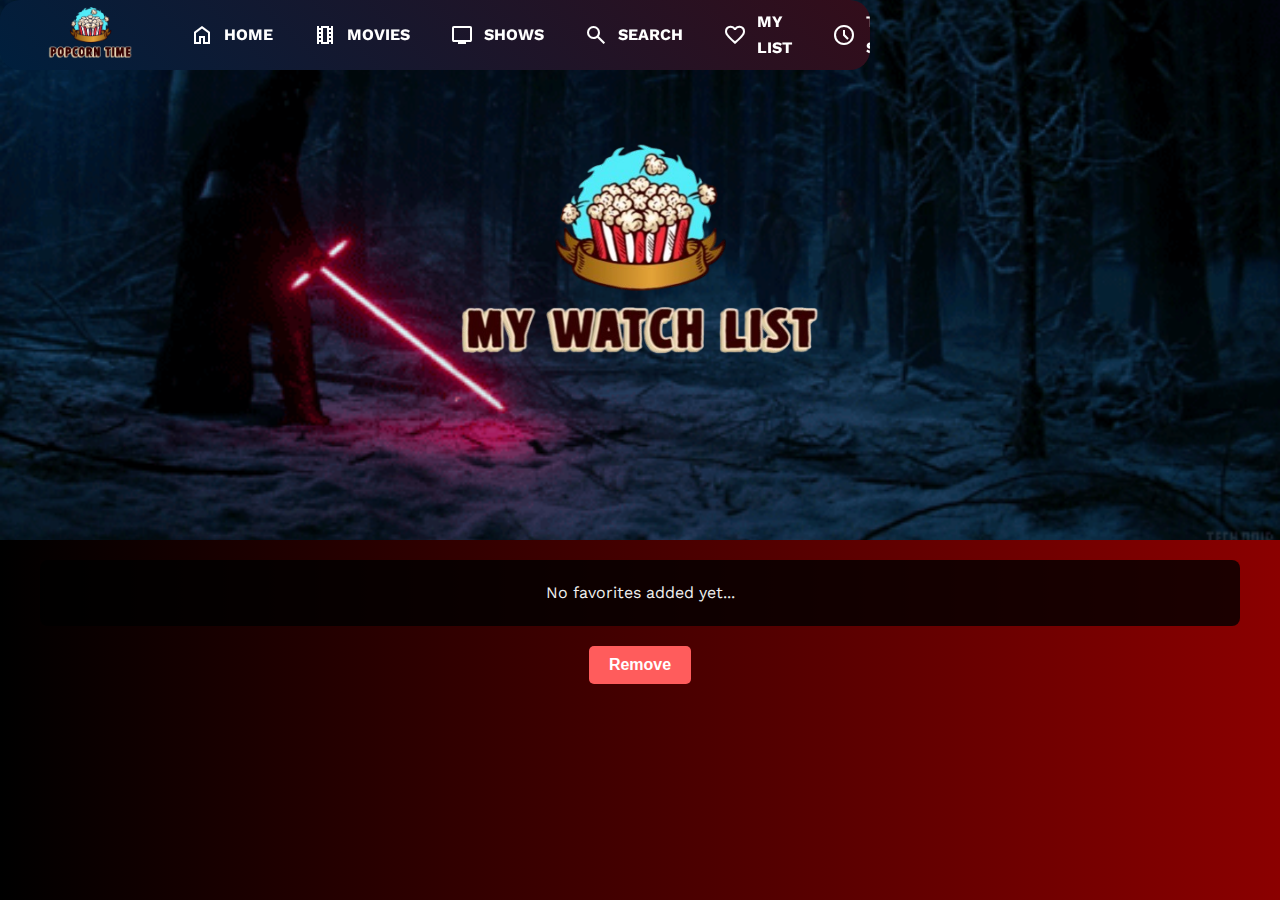
==== favorites.html @ 70de0493 "Add files via upload" ====
<!DOCTYPE html>
<html lang="en">
<head>
  <meta charset="UTF-8">
  <meta name="viewport" content="width=device-width, initial-scale=1.0">
  <title>Popcorn Time - Find something to watch!</title>
  <link rel="stylesheet" href="favorites.css">
  <link href="https://fonts.googleapis.com/css2?family=Abril+Fatface&family=Merriweather:ital,opsz,wght@0,18..144,300..900;1,18..144,300..900&family=Oswald:wght@200..700&family=Space+Mono:ital,wght@0,400;0,700;1,400;1,700&family=Work+Sans:ital,wght@0,100..900;1,100..900&display=swap" rel="stylesheet">
  <link rel="stylesheet" href="https://fonts.googleapis.com/css2?family=Material+Symbols+Outlined"/>
  <link rel="icon" href="logo.png" type="image/png">
</head>
<body>
  <header>

  </header>

  <div class="menu">
    <ul class="menu-content">
      <li><a href="index.html"><span class="material-symbols-outlined"></span><span><img src="logo.png"></span></a></li>
      <li><a href="index.html"><span class="material-symbols-outlined">home</span><span>Home</span></a></li>
      <li><a href="movies.html"><span class="material-symbols-outlined">local_movies</span><span>Movies</span></a></li>
      <li><a href="tvshows.html"><span class="material-symbols-outlined">tv</span><span>Shows</span></a></li>
      <li><a href="search.html"><span class="material-symbols-outlined">search</span><span>Search</span></a></li>
      <li><a href="favorites.html"><span class="material-symbols-outlined">favorite</span><span>My List</span></a></li>
      <li><a href="#"><span class="material-symbols-outlined">schedule</span><span>TV Schedule</span></a></li>
    </ul>
  </div>
  

  <section class="hero">
    <div class="hero-content">
      <a href="favorites.html"><img src="watchlist.png"></a>
    </div>
  </section>
  <div id="favorites-list"></div>
  <button onclick="removeFromFavorites(event, '${id}')">Remove</button>

  <dialog id="movie-modal" class="modal">
    <div class="modal-content">
        <span class="close-btn" onclick="document.getElementById('movie-modal').close()">×</span>
        <div class="modal-body">
            <img id="modal-poster" src="" alt="Movie Poster">
            <div class="modal-info">
                <h2 id="modal-title"></h2>
                <p><strong>Release Date:</strong> <span id="modal-release-date"></span></p>
                <p id="modal-overview"></p>
                <p><strong>Cast:</strong> <span id="modal-cast"></span></p>
                <p><strong>Streaming on:</strong> <span id="modal-streaming"></span></p>
                <p><span id="modal-trailer"></span></p>
            </div>
        </div>
    </div>
  </dialog>

  <script src="favorites.js"></script>
</body>
</html>
---- favorites.css ----
/* General Styles */
* {
    margin: 0;
    padding: 0;
    box-sizing: border-box;
  }
  
  body {
    font-family: 'Work Sans', sans-serif;
    background: linear-gradient(90deg, #000000, darkred);
    color: #f0f0f0;
    line-height: 1.6;
    transition: background-color 0.3s ease, color 0.3s ease;
  }
  
  /* Dark Mode Styles */
  body.dark-mode {
    background-color: #f0f0f0;
    color: #181818;
  }
  
  .dark-mode .navbar {
    background-color: #fff;
  }
  
  .dark-mode .nav-links a {
    color: #181818;
  }
  
  .dark-mode #dark-mode-toggle {
    background-color: #181818;
    color: #f0f0f0;
  }
  
/* Menu setup */
.menu {
  position: fixed;
  top: 0;
  left: 0;
  width: 68%; /* Make the menu wider by default */
  height: 70px; /* Height of the menu */
  background: linear-gradient(45deg, #001f3d, #330d1a);
  z-index: 100;
  transition: height 0.3s ease; 
  overflow: hidden;
  border-radius: 20px;
}

/* Menu items styling */
.menu-content {
  list-style-type: none;
  padding: 0;
  margin: 0;
  display: flex; /* Align items horizontally */
  justify-content: left; /* Align the items to the left */
  align-items: center; /* Vertically center the items */
  height: 100%; /* Ensure the menu items are centered vertically */
  border-radius: 30px;
}

/* Always show icons */
.material-symbols-outlined {
  font-size: 30px;
  color: white;
  display: block; /* Icons should always be visible */
  text-align: center;
}

/* Show text labels by default */
.menu-content li a span:nth-child(2) {
  display: inline-block;
  margin-left: 10px;
}

/* Style for menu items */
.menu-content li a {
  display: flex;
  align-items: center;
  justify-content: flex-start;
  padding: 20px;
  color: white;
  text-decoration: none;
  transition: all 0.3s ease;
  font-weight: bold;
  text-transform: uppercase;
  flex-direction: row; /* Make the items horizontal */
}

/* Menu items image */
.menu-content img {
  max-width: 120px;
  margin-top: 10px;
}

/* Hover effect for menu items */
.menu-content li a:hover {
  background-color: royalblue;
  color: white;
  box-shadow: 0 4px 8px rgba(0, 0, 0, 0.2);
  border-radius: 30px;
}

/* Remove hover effect for the menu */
.menu:hover {
  height: 70px; /* Keep the height constant */
  width: 68%; /* Keep the menu at 70% width */
}

/* When menu expands, show text labels (now shown by default) */
.menu:hover .menu-content li a {
  flex-direction: row; /* Horizontal layout */
  justify-content: flex-start;
}

.menu:hover .menu-content li a span:nth-child(2) {
  display: inline-block;
  margin-left: 10px;
}
  
  
  #dark-mode-toggle {
    background-color: #ff5c5c;
    color: white;
    border: none;
    padding: 10px 20px;
    cursor: pointer;
    border-radius: 20px;
    transition: background-color 0.3s ease, color 0.3s ease;
  }
  
  #dark-mode-toggle:hover {
    background-color: #ff3232;
  }
  
  /* Hero Section */
  .hero {
    background: url('starwars.gif') no-repeat center center/cover;
    height: 60vh;
    display: flex;
    justify-content: center;
    align-items: center;
    text-align: center;
    transition: background-size 0.3s ease-in-out;
  }
  
  .hero h1 {
    font-size: 60px;
    margin-bottom: 10px;
    color: #fff;
    text-shadow: 2px 2px 10px rgba(0, 0, 0, 0.7);
    font-weight: bold;
    text-transform: uppercase;
  }
  
  .hero p {
    font-size: 20px;
    margin-bottom: 20px;
    color: #fff;
    text-shadow: 2px 2px 10px rgba(0, 0, 0, 0.7);
    font-weight: bold;
    text-transform: uppercase;
  }
  
  .hero img {
    max-width: 500px;
    vertical-align: middle; /* Align the image vertically with the text */
    margin-bottom: 5px; /* Adjust this if you need to tweak the vertical position a little more */
  }
  
  
  /* Featured Movies Section */
  .featured-movies {
    padding: 20px;
    background: linear-gradient(90deg, #000000, darkred);
  }
  
  .featured-movies h2 {
    text-align: center;
    font-size: 28px;
    margin-bottom: 20px;
    color: #fff;
    text-shadow: 0 1px 3px rgba(0, 0, 0, 0.7);
    text-transform: uppercase;
    font-weight: bold;
  }
  
  .carousel {
    display: flex;
    overflow-x: auto;
    gap: 35px;
    padding: 10px;
    scroll-behavior: smooth;
    margin-bottom: 50px;
    margin-left: 60px;
    background-color: white;
  }
  
  .carousel-item {
    min-width: 200px;
    background-color: black;
    border-radius: 8px;
    overflow: hidden;
    cursor: pointer;
    transition: transform 0.3s ease, box-shadow 0.3s ease;
    border: 2px solid black;
  }
  
  .carousel-item:hover {
    box-shadow: 0px 0px 20px rgba(255, 0, 0, 0.6);
  }
  
  .carousel-item img {
    width: 100%;
    height: 300px;
    object-fit: cover;
    transition: transform 0.3s ease;
  }
  
  .carousel-item:hover img {
    transform: scale(1.05);
  }
  
  .carousel-item h3 {
    text-align: center;
    font-size: 15px;
    color: #fff;
    padding: 10px;
  }
  
  .release-date span {
    background-color: black;
    color: yellow;
    padding: 4px 8px;
    border-radius: 4px;
    display: inline-block;
    text-align: center;
    text-transform: uppercase;
    font-size: 15px;
    font-family: "Archivo Black", sans-serif;
    width: auto; /* Allow the width to be dynamic instead of 100% */
    height: auto;
  }
  
  /* Modal */
  .modal {
    border: none;
    border-radius: 8px;
    padding: 30px;
    background: rgba(20, 20, 20, 0.95);
    color: white;
    max-width: 850px;
    width: 90%;
    text-align: left;
    position: fixed;
    top: 50%;
    left: 50%;
    transform: translate(-50%, -50%);
    visibility: hidden;
    opacity: 0;
    transition: opacity 0.3s ease-in-out;
  }
  
  .modal[open] {
    visibility: visible;
    opacity: 1;
  }
  
  .modal::backdrop {
    background: rgba(0, 0, 0, 0.8);
  }
  
  .modal-content {
    display: flex;
    flex-direction: column;
    gap: 15px;
    position: relative;
  }
  
  .modal-body {
    display: flex;
    flex-direction: row;
    align-items: flex-start;
    gap: 20px;
  }
  
  #modal-poster {
    width: 250px;
    height: auto;
    border-radius: 8px;
  }
  
  .modal-info {
    flex: 1;
    display: flex;
    flex-direction: column;
    gap: 12px;
  }
  
  #modal-title {
    font-size: 22px;
    font-weight: bold;
  }
  
  #modal-release-date {
    font-size: 16px;
    font-weight: bold;
    color: #f39c12;
  }
  
  #modal-overview {
    font-size: 14px;
    line-height: 1.6;
  }
  
  #modal-cast {
    font-size: 14px;
    font-style: italic;
    color: #ccc;
  }
  
  #modal-streaming {
    font-size: 14px;
    font-weight: bold;
    color: #e74c3c;
  }
  
  #modal-trailer {
    margin-top: 20px;
    width: 100%;
    text-align: center;
  }
  
  #modal-trailer iframe {
    width: 90%;
    max-width: 560px;
    aspect-ratio: 16 / 9;
  }
  
  #favorites-list {
    display: flex;
    flex-direction: row; /* Change to column */
    gap: 15px;
    padding: 20px;
    justify-content: center;
    background: rgba(0, 0, 0, 0.8);
    border-radius: 8px;
    margin: 20px auto;
    max-width: 1200px;
}

#favorites-list div {
    background: white;
    padding: 10px;
    border-radius: 5px;
    box-shadow: 0px 4px 6px rgba(0, 0, 0, 0.3);
    transition: transform 0.3s ease-in-out;
    color: black;
    max-width: 220px;
}

#favorites-list div:hover {
    transform: scale(1.05);
}

#favorites-list img {
    max-width: 200px;
    align-items: center;
}

/* Clear Favorites Button */
button {
    display: block;
    margin: 20px auto;
    padding: 10px 20px;
    font-size: 16px;
    font-weight: bold;
    background-color: #ff5c5c;
    color: white;
    border: none;
    border-radius: 5px;
    cursor: pointer;
    transition: background-color 0.3s ease;
}

button:hover {
    background-color: #ff3232;
}
@media screen and (max-width: 768px) {
  /* Hero section */
  .hero {
    height: auto;
    padding: 40px 10px;
    flex-direction: column;
    text-align: center;
    background-position: center;
    background-size: cover;
  }

  .hero h1 {
    font-size: 32px;
    margin-left: 0;
    text-align: center;
  }

  .hero p {
    font-size: 16px;
    text-align: center;
  }

  .hero img {
    max-width: 90%;
    height: auto;
  }

  /* Menu shrinks nicely */
  .menu {
    width: 95%;                /* Longer across the screen */
    height: 50px;              /* Shorter height */
    top: 10px;
    left: 50%;
    transform: translateX(-50%);
    border-radius: 20px;
  }

  .menu-content {
    justify-content: space-between; /* Spread icons nicely */
    padding: 0 8px;
  }

  .menu-content li a {
    padding: 8px;
    font-size: 10px;           /* Smaller font for labels */
    flex-direction: column;
    justify-content: center;
  }

  .menu-content li a span:nth-child(2) {
    margin-left: 0;
    margin-top: 2px;
    font-size: 9px;            /* Even smaller for tight space */
  }

  .material-symbols-outlined {
    font-size: 20px;           /* Smaller icons */
  }

  .menu-content img {
    max-width: 60px;           /* Smaller logo */
    margin-top: 2px;
  }

  /* Featured Movies Section */
  .featured-movies h2 {
    font-size: 22px;
  }

  .carousel {
    gap: 15px;
    padding: 10px;
    margin-left: 0;
    justify-content: center;
    flex-wrap: wrap;
    overflow-x: hidden;
  }

  .carousel-item {
    flex: 0 0 45%; /* Show 2 in a row */
    min-width: 90%;
    height: auto;
  }

  .carousel-item img {
    height: 100px;
  }

  .carousel-item h3 {
    font-size: 13px;
  }

  .release-date span {
    font-size: 13px;
    padding: 2px 6px;
  }

  /* Modal resizing */
  .modal-body {
    flex-direction: column;
    align-items: center;
  }

  #modal-poster {
    width: 90%;
    max-width: 300px;
  }

  .modal-info {
    align-items: center;
    text-align: center;
  }

  #modal-title {
    font-size: 20px;
  }

  #modal-release-date,
  #modal-overview,
  #modal-cast,
  #modal-streaming {
    font-size: 14px;
  }

  #modal-trailer iframe {
    width: 100%;
  }

  #favorites-list {
    display: flex;
    flex-direction: row; /* Change to column */
    flex-wrap: wrap;
    gap: 15px;
    padding: 20px;
    justify-content: center;
    background: rgba(0, 0, 0, 0.8);
    border-radius: 8px;
    margin: 20px auto;
    max-width: 800px;
}

#favorites-list div {
    max-width: 170px;
    flex: 0 1 calc(50% - 20px); /* 2 items per row, subtracting the gap */
}

#favorites-list img {
    max-width: 150px;
    align-items: center;
}

  /* Toggle button resize */
  #dark-mode-toggle {
    padding: 8px 16px;
    font-size: 14px;
  }

  .menu-content {
    justify-content: space-between; /* Spread icons nicely */
    padding: 0 8px;
  }

  .menu-content li a:hover {
    background-color: royalblue;
    color: white;
    box-shadow: 0 4px 8px rgba(0, 0, 0, 0.2);
    border-radius: 30px;
  }
}
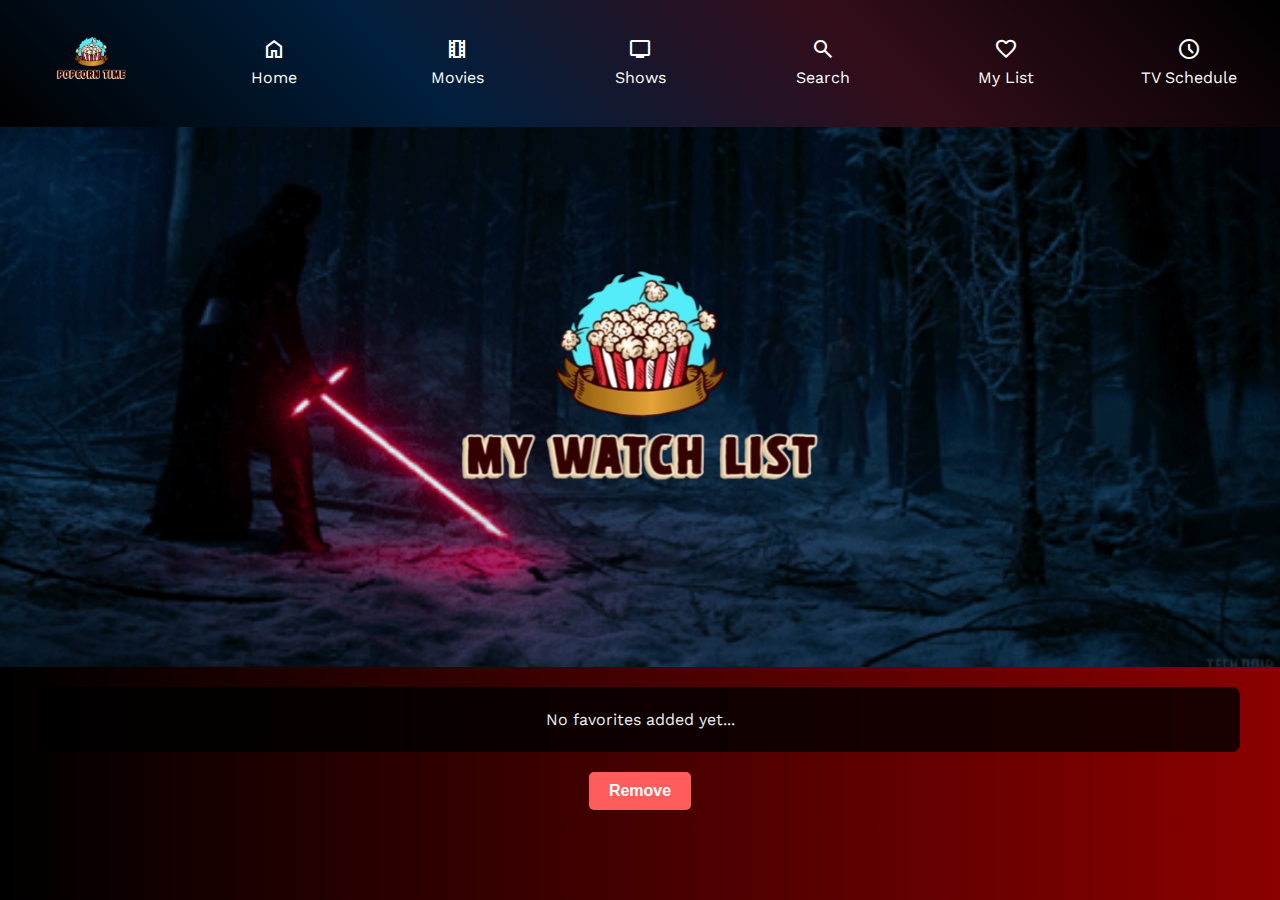
==== commit dfff7ebc: "Update favorites.html" ====
--- a/favorites.html
+++ b/favorites.html
@@ -8,6 +8,15 @@
   <link href="https://fonts.googleapis.com/css2?family=Abril+Fatface&family=Merriweather:ital,opsz,wght@0,18..144,300..900;1,18..144,300..900&family=Oswald:wght@200..700&family=Space+Mono:ital,wght@0,400;0,700;1,400;1,700&family=Work+Sans:ital,wght@0,100..900;1,100..900&display=swap" rel="stylesheet">
   <link rel="stylesheet" href="https://fonts.googleapis.com/css2?family=Material+Symbols+Outlined"/>
   <link rel="icon" href="logo.png" type="image/png">
+  <!-- Google tag (gtag.js) -->
+  <script async src="https://www.googletagmanager.com/gtag/js?id=G-3G81PQNHNK"></script>
+  <script>
+  window.dataLayer = window.dataLayer || [];
+  function gtag(){dataLayer.push(arguments);}
+  gtag('js', new Date());
+
+  gtag('config', 'G-3G81PQNHNK');
+</script>
 </head>
 <body>
   <header>
--- a/favorites.css
+++ b/favorites.css
@@ -32,90 +32,58 @@
     color: #f0f0f0;
   }
   
-/* Menu setup */
-.menu {
-  position: fixed;
-  top: 0;
-  left: 0;
-  width: 68%; /* Make the menu wider by default */
-  height: 70px; /* Height of the menu */
-  background: linear-gradient(45deg, #001f3d, #330d1a);
-  z-index: 100;
-  transition: height 0.3s ease; 
-  overflow: hidden;
-  border-radius: 20px;
-}
-
-/* Menu items styling */
-.menu-content {
-  list-style-type: none;
-  padding: 0;
-  margin: 0;
-  display: flex; /* Align items horizontally */
-  justify-content: left; /* Align the items to the left */
-  align-items: center; /* Vertically center the items */
-  height: 100%; /* Ensure the menu items are centered vertically */
-  border-radius: 30px;
-}
-
-/* Always show icons */
-.material-symbols-outlined {
-  font-size: 30px;
-  color: white;
-  display: block; /* Icons should always be visible */
-  text-align: center;
-}
-
-/* Show text labels by default */
-.menu-content li a span:nth-child(2) {
-  display: inline-block;
-  margin-left: 10px;
-}
-
-/* Style for menu items */
-.menu-content li a {
-  display: flex;
-  align-items: center;
-  justify-content: flex-start;
-  padding: 20px;
-  color: white;
-  text-decoration: none;
-  transition: all 0.3s ease;
-  font-weight: bold;
-  text-transform: uppercase;
-  flex-direction: row; /* Make the items horizontal */
-}
-
-/* Menu items image */
-.menu-content img {
-  max-width: 120px;
-  margin-top: 10px;
-}
-
-/* Hover effect for menu items */
-.menu-content li a:hover {
-  background-color: royalblue;
-  color: white;
-  box-shadow: 0 4px 8px rgba(0, 0, 0, 0.2);
-  border-radius: 30px;
-}
-
-/* Remove hover effect for the menu */
-.menu:hover {
-  height: 70px; /* Keep the height constant */
-  width: 68%; /* Keep the menu at 70% width */
-}
-
-/* When menu expands, show text labels (now shown by default) */
-.menu:hover .menu-content li a {
-  flex-direction: row; /* Horizontal layout */
-  justify-content: flex-start;
-}
-
-.menu:hover .menu-content li a span:nth-child(2) {
-  display: inline-block;
-  margin-left: 10px;
-}
+  header {
+    width: 100%;
+    background-color: #111;
+    z-index: 600;
+  }
+  
+  .menu {
+    width: 100%;
+    max-width: 1600px;
+    margin: 0 auto;
+    background: linear-gradient(45deg, black, #001f3d, #330d1a, black);
+    padding: 10px 0;
+    border-radius: 0;
+  }
+  
+  .menu-content {
+    list-style: none;
+    display: flex;
+    justify-content: space-around;
+    align-items: center;
+    margin: 0;
+    padding: 0;
+  }
+  
+  .menu-content li {
+    flex: 1;
+    text-align: center;
+  }
+  
+  .menu-content li a {
+    display: flex;
+    flex-direction: column;
+    align-items: center;
+    color: white;
+    text-decoration: none;
+    padding: 8px 0;
+    transition: color 0.3s, transform 0.3s;
+  }
+  
+  .menu-content li a:hover {
+    color: yellow;
+    transform: scale(1.05);
+  }
+  
+  .menu-content li img {
+    max-width: 100px;
+  }
+  
+  .material-symbols-outlined {
+    font-size: 24px;
+    margin-bottom: 4px;
+  }
   
   
   #dark-mode-toggle {
@@ -412,41 +380,43 @@
     height: auto;
   }
 
-  /* Menu shrinks nicely */
   .menu {
-    width: 95%;                /* Longer across the screen */
-    height: 50px;              /* Shorter height */
-    top: 10px;
-    left: 50%;
-    transform: translateX(-50%);
-    border-radius: 20px;
+    background-color: #1a1a1a;
+    padding: 8px 0;
+    border-radius: 0;
   }
 
   .menu-content {
-    justify-content: space-between; /* Spread icons nicely */
-    padding: 0 8px;
+    flex-direction: row;
+    justify-content: space-between;
+    gap: 0;
+  }
+
+  .menu-content li {
+    flex: 1;
   }
 
   .menu-content li a {
-    padding: 8px;
-    font-size: 10px;           /* Smaller font for labels */
-    flex-direction: column;
-    justify-content: center;
-  }
-
-  .menu-content li a span:nth-child(2) {
-    margin-left: 0;
-    margin-top: 2px;
-    font-size: 9px;            /* Even smaller for tight space */
+    padding: 6px 0;
+    font-size: 10px;
+    color: white;
+    transition: none !important;
+  }
+
+  .menu-content li a:hover,
+  .menu-content li a:active,
+  .menu-content li a:focus {
+    color: white !important;
+    transform: none !important;
+    background: none !important;
+  }
+
+  .menu-content li img {
+    max-width: 40px;
   }
 
   .material-symbols-outlined {
-    font-size: 20px;           /* Smaller icons */
-  }
-
-  .menu-content img {
-    max-width: 60px;           /* Smaller logo */
-    margin-top: 2px;
+    font-size: 18px;
   }
 
   /* Featured Movies Section */
